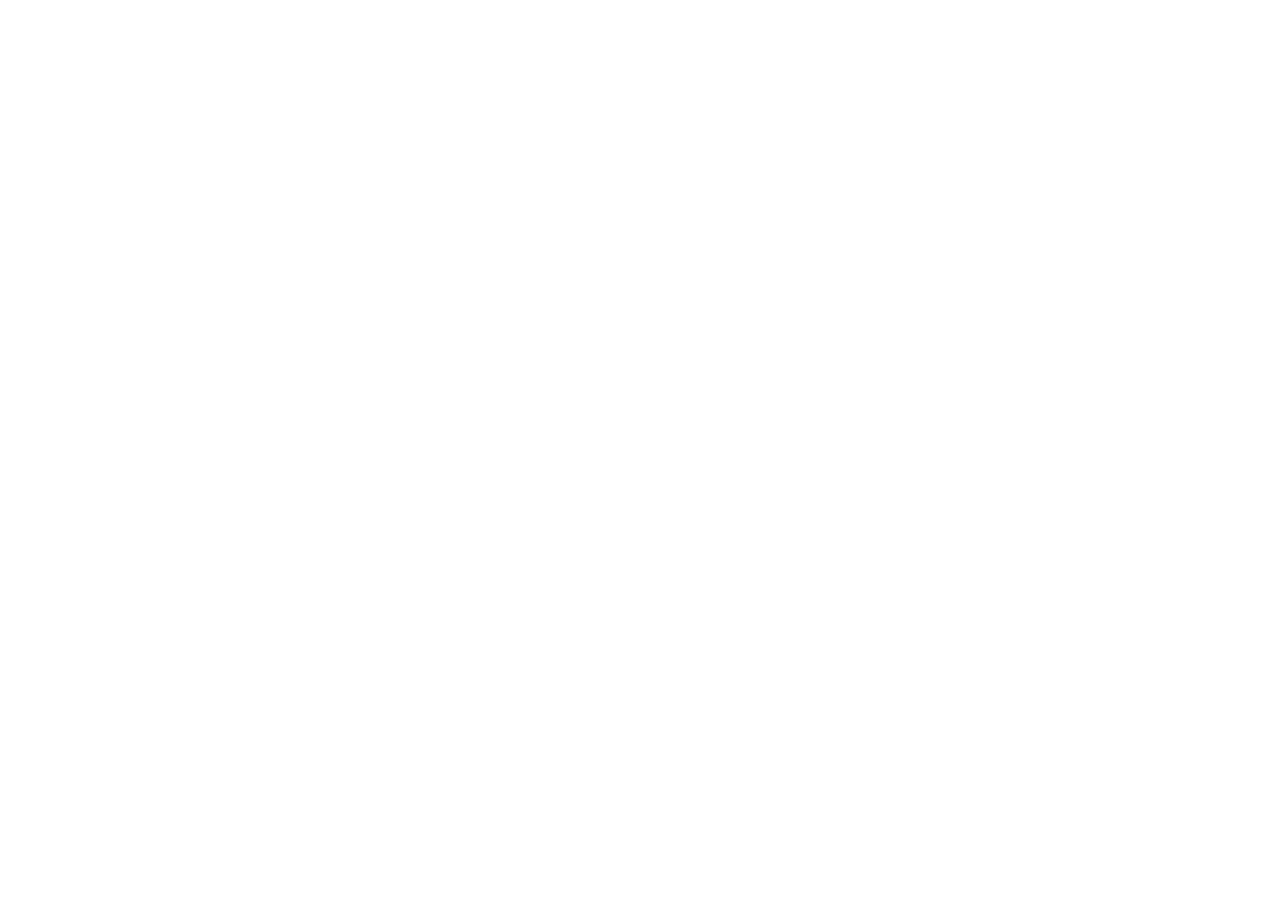
==== main.html @ 5566433c "added cdns" ====
<!DOCTYPE html>
<html>
<head>
    <meta charset="utf-8" />
    <meta http-equiv="X-UA-Compatible" content="IE=edge">
    <title>main Page</title>
    <meta name="viewport" content="width=device-width, initial-scale=1">

        <!-- Materialize CSS-->
    <link rel="stylesheet" href="https://cdnjs.cloudflare.com/ajax/libs/materialize/1.0.0/css/materialize.min.css">
        <!-- Css -->
    <link rel="stylesheet" type="text/css" media="screen" href="assets/css/style.css" />
        <!-- Javascript -->
    <script src="assets/javascript/app.js"></script>

</head>
<body>



   
    

   


    <!-- Jquery -->
    <script
  src="https://code.jquery.com/jquery-3.3.1.min.js"
  integrity="sha256-FgpCb/KJQlLNfOu91ta32o/NMZxltwRo8QtmkMRdAu8="
  crossorigin="anonymous">
    </script>

    <!-- Materialize JS -->
    <script src="https://cdnjs.cloudflare.com/ajax/libs/materialize/1.0.0/js/materialize.min.js"></script>

</body>
</html>
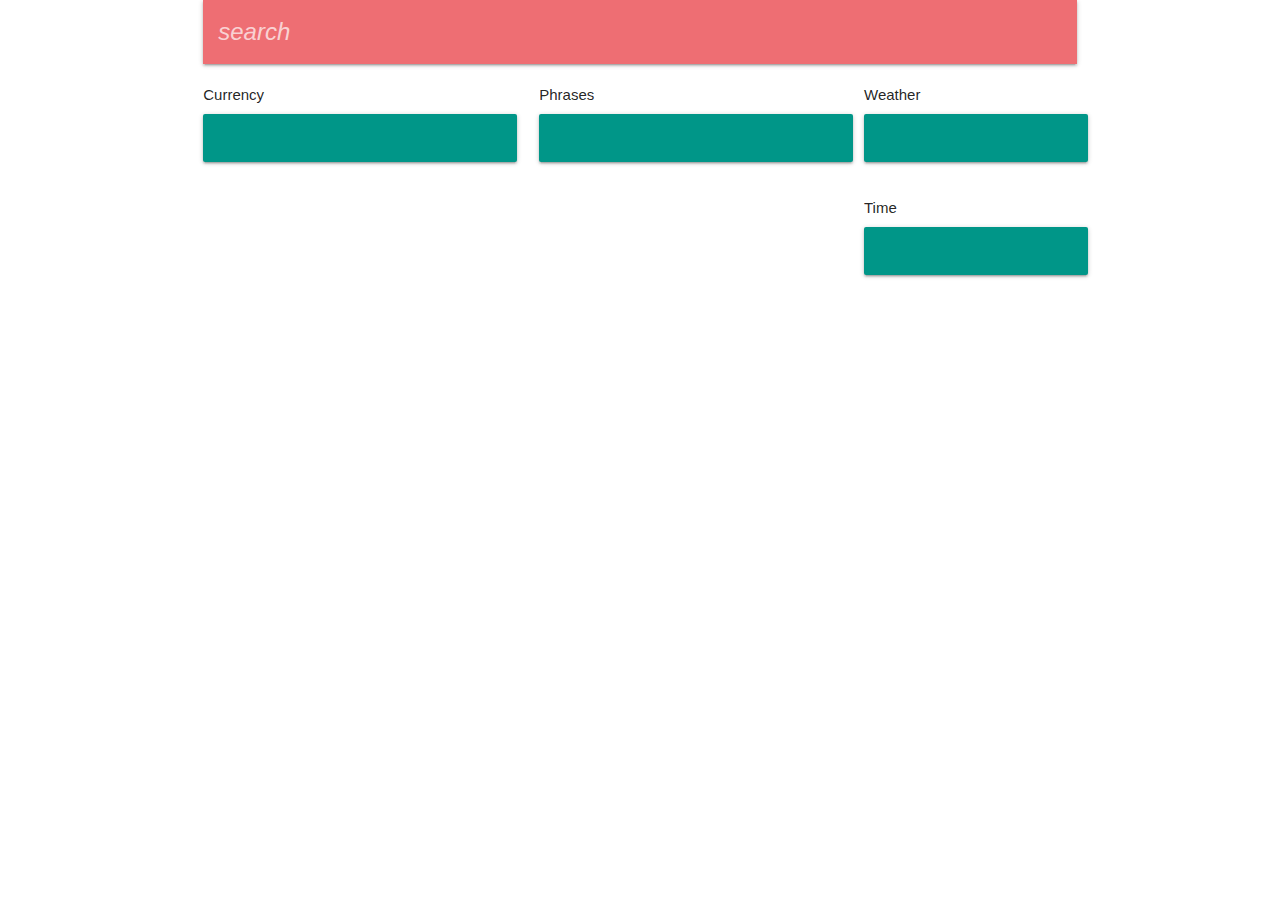
==== commit 60a06970: "Merge pull request #11 from DearLorditsNate/landing_page" ====
--- a/main.html
+++ b/main.html
@@ -12,16 +12,83 @@
     <link rel="stylesheet" type="text/css" media="screen" href="assets/css/style.css" />
         <!-- Javascript -->
     <script src="assets/javascript/app.js"></script>
-
 </head>
-<body>
 
 
 
-   
-    
+<body>
+<!-- Start container -->
+  <div class="container">
+<!-- Header Row -->
+    <div class="row">
+      <div class="col s12">
+<!-- Serch Bar -->
+        <nav>
+          <div class="nav-wrapper">
+            <form>
+              <div class="input-field">
+                <input id="search" type="search" required>
+                <label class="label-icon" for="search"><i class="material-icons">search</i></label>
+                <i class="material-icons">close</i>
+              </div>
+            </form>
+          </div>
+        </nav>
+      </div>
+    </div>
 
-   
+
+
+<!-- Content Row -->
+    <div class="row">
+<!-- Content Left -->
+      <div class="col s9">
+        <div class="row">
+<!-- Currency -->
+          <div class="col s6">Currency
+            <div class="card-panel teal">
+              <span class="white-text">
+              </span>
+            </div>
+          </div>
+          
+<!-- Phrases -->
+          <div class="col s6">Phrases
+            <div class="card-panel teal">
+              <span class="white-text">
+              </span>
+            </div>
+          </div>
+        </div>
+      </div> 
+<!-- Content Right -->
+      <div class="col s3">
+<!-- Weather -->
+        <div class="row">Weather
+          <div class="card-panel teal">
+            <span class="white-text">
+            </span>
+          </div>
+        </div>
+<!-- Time -->
+        <div class="row">Time
+          <div class="card-panel teal">
+            <span class="white-text">
+            </span>
+          </div>
+        </div>
+      </div> 
+    </div>
+  </div>
+
+
+
+
+
+
+
+
+
 
 
     <!-- Jquery -->
@@ -30,7 +97,6 @@
   integrity="sha256-FgpCb/KJQlLNfOu91ta32o/NMZxltwRo8QtmkMRdAu8="
   crossorigin="anonymous">
     </script>
-
     <!-- Materialize JS -->
     <script src="https://cdnjs.cloudflare.com/ajax/libs/materialize/1.0.0/js/materialize.min.js"></script>
 
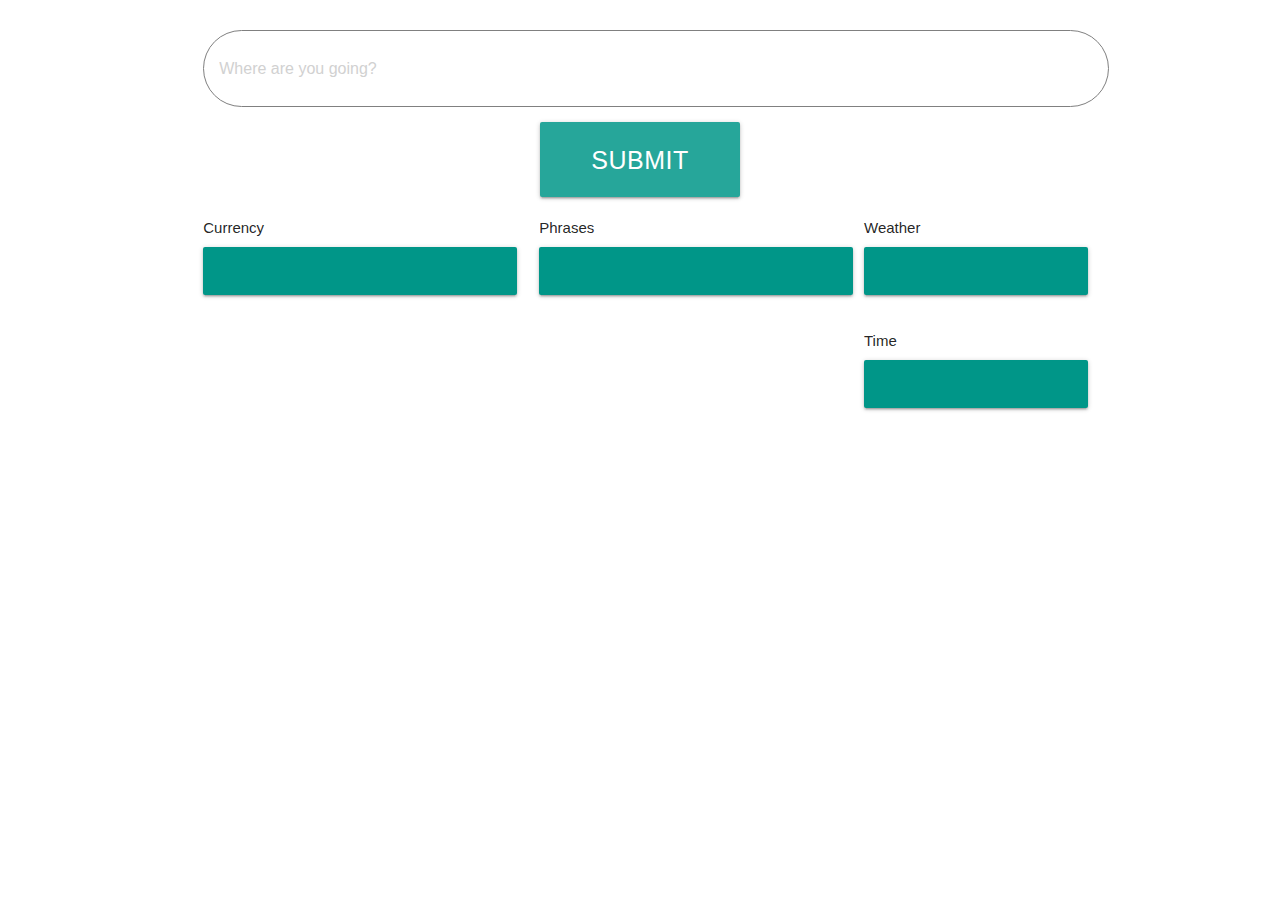
==== commit 0cc9c76f: "updates search bar to work with backend" ====
--- a/main.html
+++ b/main.html
@@ -1,58 +1,53 @@
 <!DOCTYPE html>
 <html>
+
 <head>
-    <meta charset="utf-8" />
-    <meta http-equiv="X-UA-Compatible" content="IE=edge">
-    <title>main Page</title>
-    <meta name="viewport" content="width=device-width, initial-scale=1">
+  <meta charset="utf-8" />
+  <meta http-equiv="X-UA-Compatible" content="IE=edge">
+  <title>main Page</title>
+  <meta name="viewport" content="width=device-width, initial-scale=1">
 
-        <!-- Materialize CSS-->
-    <link rel="stylesheet" href="https://cdnjs.cloudflare.com/ajax/libs/materialize/1.0.0/css/materialize.min.css">
-        <!-- Css -->
-    <link rel="stylesheet" type="text/css" media="screen" href="assets/css/style.css" />
-        <!-- Javascript -->
-    <script src="assets/javascript/app.js"></script>
+  <!-- Materialize CSS-->
+  <link rel="stylesheet" href="https://cdnjs.cloudflare.com/ajax/libs/materialize/1.0.0/css/materialize.min.css">
+  <!-- Css -->
+  <link rel="stylesheet" type="text/css" media="screen" href="assets/css/style.css" />
+
 </head>
 
 
 
 <body>
-<!-- Start container -->
+  <!-- Start container -->
   <div class="container">
-<!-- Header Row -->
+    <!-- Header Row -->
     <div class="row">
       <div class="col s12">
-<!-- Serch Bar -->
-        <nav>
-          <div class="nav-wrapper">
-            <form>
-              <div class="input-field">
-                <input id="search" type="search" required>
-                <label class="label-icon" for="search"><i class="material-icons">search</i></label>
-                <i class="material-icons">close</i>
+        <!-- Serch Bar -->
+            <form class="center-align">
+              <div class="form-group">
+                <input type="text" class="form-control" id="city" placeholder="Where are you going?">
               </div>
+              <button type="submit" class="btn" id="search">Submit</button>
             </form>
-          </div>
-        </nav>
       </div>
     </div>
 
 
 
-<!-- Content Row -->
+    <!-- Content Row -->
     <div class="row">
-<!-- Content Left -->
+      <!-- Content Left -->
       <div class="col s9">
         <div class="row">
-<!-- Currency -->
+          <!-- Currency -->
           <div class="col s6">Currency
             <div class="card-panel teal">
               <span class="white-text">
               </span>
             </div>
           </div>
-          
-<!-- Phrases -->
+
+          <!-- Phrases -->
           <div class="col s6">Phrases
             <div class="card-panel teal">
               <span class="white-text">
@@ -60,24 +55,24 @@
             </div>
           </div>
         </div>
-      </div> 
-<!-- Content Right -->
+      </div>
+      <!-- Content Right -->
       <div class="col s3">
-<!-- Weather -->
+        <!-- Weather -->
         <div class="row">Weather
           <div class="card-panel teal">
             <span class="white-text">
             </span>
           </div>
         </div>
-<!-- Time -->
+        <!-- Time -->
         <div class="row">Time
           <div class="card-panel teal">
             <span class="white-text">
             </span>
           </div>
         </div>
-      </div> 
+      </div>
     </div>
   </div>
 
@@ -91,14 +86,19 @@
 
 
 
-    <!-- Jquery -->
-    <script
-  src="https://code.jquery.com/jquery-3.3.1.min.js"
-  integrity="sha256-FgpCb/KJQlLNfOu91ta32o/NMZxltwRo8QtmkMRdAu8="
-  crossorigin="anonymous">
+  <!-- Jquery -->
+  <script src="https://code.jquery.com/jquery-3.3.1.min.js" integrity="sha256-FgpCb/KJQlLNfOu91ta32o/NMZxltwRo8QtmkMRdAu8="
+    crossorigin="anonymous">
     </script>
-    <!-- Materialize JS -->
-    <script src="https://cdnjs.cloudflare.com/ajax/libs/materialize/1.0.0/js/materialize.min.js"></script>
+  <!-- Materialize JS -->
+  <script src="https://cdnjs.cloudflare.com/ajax/libs/materialize/1.0.0/js/materialize.min.js"></script>
+
+  <!-- Currency Codes -->
+  <script src="assets/javascript/currency_codes.js"></script>
+
+  <!-- Javascript -->
+  <script src="assets/javascript/app.js"></script>
 
 </body>
+
 </html>--- a/assets/css/style.css
+++ b/assets/css/style.css
@@ -0,0 +1,16 @@
+form {
+    margin-top: 30px;
+}
+
+#city {
+    border: 1px solid grey;
+    border-radius: 40px;
+    padding: 15px;
+    margin-bottom: 15px;
+}
+
+#search {
+    width: 200px;
+    height: 75px;
+    font-size: 25px;
+}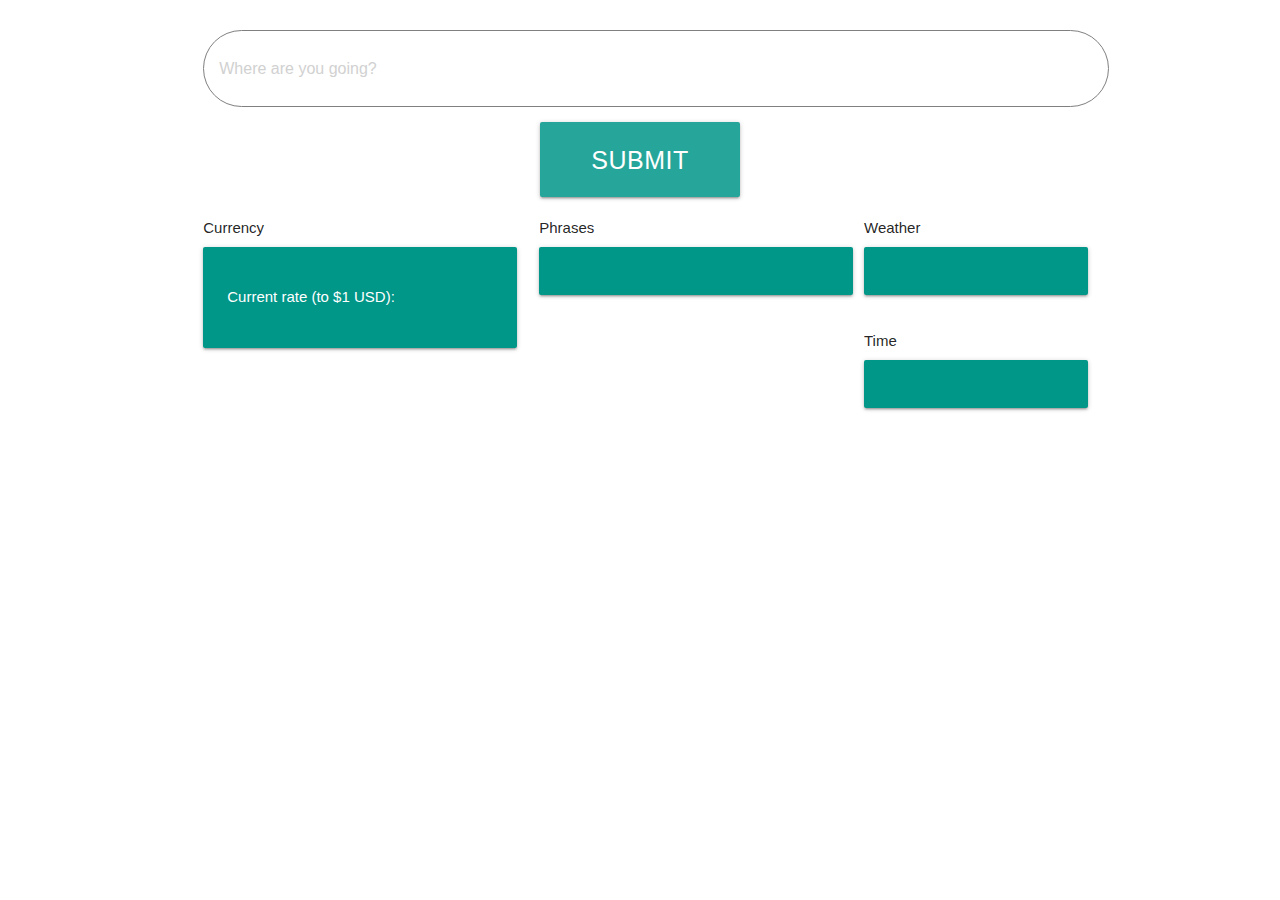
==== commit c2d6df1a: "exchange rate api now displays current rate and name of currency in the DOM" ====
--- a/main.html
+++ b/main.html
@@ -23,12 +23,12 @@
     <div class="row">
       <div class="col s12">
         <!-- Serch Bar -->
-            <form class="center-align">
-              <div class="form-group">
-                <input type="text" class="form-control" id="city" placeholder="Where are you going?">
-              </div>
-              <button type="submit" class="btn" id="search">Submit</button>
-            </form>
+        <form class="center-align">
+          <div class="form-group">
+            <input type="text" class="form-control" id="city" placeholder="Where are you going?">
+          </div>
+          <button type="submit" class="btn" id="search">Submit</button>
+        </form>
       </div>
     </div>
 
@@ -42,8 +42,11 @@
           <!-- Currency -->
           <div class="col s6">Currency
             <div class="card-panel teal">
-              <span class="white-text">
-              </span>
+              <p class="white-text">
+                Current rate (to $1 USD):
+                <span class="white-text" id="currency">
+                </span>
+              </p>
             </div>
           </div>
 
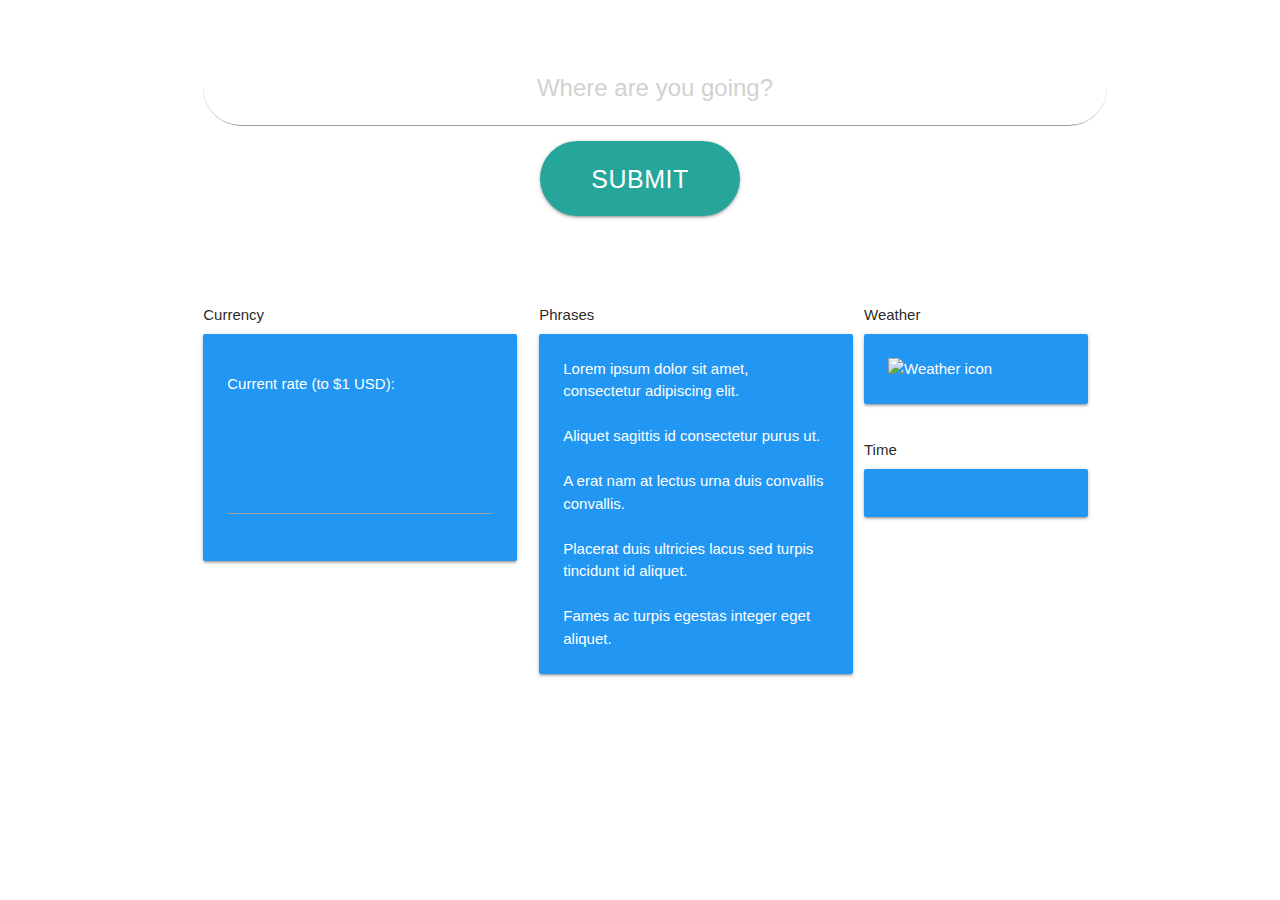
==== commit ecea24e2: "merged nate_branch and master" ====
--- a/main.html
+++ b/main.html
@@ -1,28 +1,27 @@
 <!DOCTYPE html>
 <html>
+
 
 <head>
   <meta charset="utf-8" />
   <meta http-equiv="X-UA-Compatible" content="IE=edge">
   <title>main Page</title>
   <meta name="viewport" content="width=device-width, initial-scale=1">
-
-  <!-- Materialize CSS-->
+<!-- Materialize CSS-->
   <link rel="stylesheet" href="https://cdnjs.cloudflare.com/ajax/libs/materialize/1.0.0/css/materialize.min.css">
-  <!-- Css -->
+<!-- Css -->
   <link rel="stylesheet" type="text/css" media="screen" href="assets/css/style.css" />
-
 </head>
 
 
 
 <body>
-  <!-- Start container -->
+<!-- Start container -->
   <div class="container">
-    <!-- Header Row -->
+<!-- Header Row -->
     <div class="row">
       <div class="col s12">
-        <!-- Serch Bar -->
+<!-- Search Bar -->
         <form class="center-align">
           <div class="form-group">
             <input type="text" class="form-control" id="city" placeholder="Where are you going?">
@@ -31,46 +30,63 @@
         </form>
       </div>
     </div>
-
-
-
-    <!-- Content Row -->
+<br><br><br>
+<!-- Content Row -->
     <div class="row">
-      <!-- Content Left -->
+<!-- Content Left -->
       <div class="col s9">
         <div class="row">
-          <!-- Currency -->
+<!-- Currency -->
           <div class="col s6">Currency
-            <div class="card-panel teal">
+            <div class="card-panel blue">
               <p class="white-text">
                 Current rate (to $1 USD):
                 <span class="white-text" id="currency">
+<!-- Currency Result Shown -->
+                  <form class="center-align">
+                    <div class="form-group">
+<br>
+                      <input class="white-text" type="text" class="form-control" id="current-rate" placeholder="">
+                    </div>
+                  </form>
                 </span>
               </p>
             </div>
           </div>
-
-          <!-- Phrases -->
+<!-- Phrases -->
           <div class="col s6">Phrases
-            <div class="card-panel teal">
+            <div class="card-panel blue">
               <span class="white-text">
+              Lorem ipsum dolor sit amet, consectetur adipiscing elit. 
+              <br><br>
+              Aliquet sagittis id consectetur purus ut. 
+              <br><br>
+              A erat nam at lectus urna duis convallis convallis. 
+              <br><br>
+              Placerat duis ultricies lacus sed turpis tincidunt id aliquet. 
+              <br><br>
+              Fames ac turpis egestas integer eget aliquet.
               </span>
             </div>
           </div>
         </div>
       </div>
-      <!-- Content Right -->
+<!-- Content Right -->
       <div class="col s3">
-        <!-- Weather -->
+<!-- Weather -->
         <div class="row">Weather
-          <div class="card-panel teal">
+          <div class="card-panel blue">
             <span class="white-text">
+<!-- Icon div for Weather API-->
+              <div id="icon">
+                <img id="weather-icon" src="" alt="Weather icon">
+              </div>
             </span>
           </div>
         </div>
-        <!-- Time -->
+<!-- Time -->
         <div class="row">Time
-          <div class="card-panel teal">
+          <div class="card-panel blue">
             <span class="white-text">
             </span>
           </div>
@@ -81,25 +97,17 @@
 
 
 
-
-
-
-
-
-
-
-
-  <!-- Jquery -->
+<!-- Jquery -->
   <script src="https://code.jquery.com/jquery-3.3.1.min.js" integrity="sha256-FgpCb/KJQlLNfOu91ta32o/NMZxltwRo8QtmkMRdAu8="
     crossorigin="anonymous">
     </script>
-  <!-- Materialize JS -->
+<!-- Materialize JS -->
   <script src="https://cdnjs.cloudflare.com/ajax/libs/materialize/1.0.0/js/materialize.min.js"></script>
 
-  <!-- Currency Codes -->
+<!-- Currency Codes -->
   <script src="assets/javascript/currency_codes.js"></script>
 
-  <!-- Javascript -->
+<!-- Javascript -->
   <script src="assets/javascript/app.js"></script>
 
 </body>
--- a/assets/css/style.css
+++ b/assets/css/style.css
@@ -1,16 +1,44 @@
+body {
+    background-image: url("ocean.jpg");
+    background-color: white;
+    width: 100%;
+    height: 400px;
+    background-size: cover;
+   }
+
+
 form {
-    margin-top: 30px;
+    margin-top: 50px;
 }
 
 #city {
-    border: 1px solid grey;
     border-radius: 40px;
     padding: 15px;
     margin-bottom: 15px;
+    max-width: 100%;
+    background-color: white;
+    text-align: center;
+    font-size: 24px;
+}
+
+#placeholder {
+    color: gray;
 }
 
 #search {
     width: 200px;
     height: 75px;
     font-size: 25px;
+    border-radius: 40px;
+}
+
+body {
+    background-image: url("../images/boardwalk-buildings-cars-5256.jpg");
+    background-repeat: no-repeat;
+    background-position: center;
+    background-size: cover;
+}
+
+.test {
+    background-color: green;
 }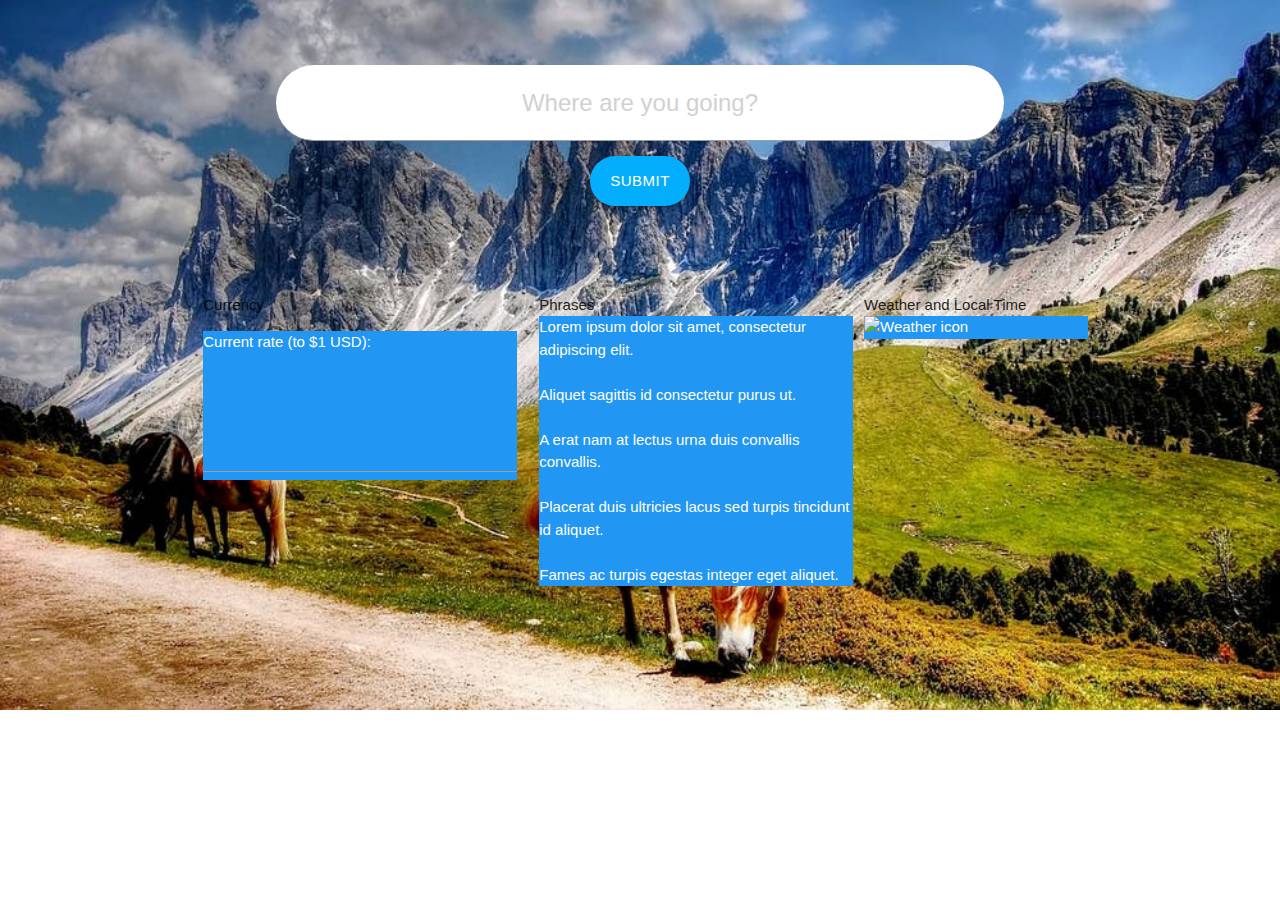
==== commit 134acae6: "merged and cleaned up" ====
--- a/main.html
+++ b/main.html
@@ -38,7 +38,7 @@
         <div class="row">
 <!-- Currency -->
           <div class="col s6">Currency
-            <div class="card-panel blue">
+            <div class="medium blue">
               <p class="white-text">
                 Current rate (to $1 USD):
                 <span class="white-text" id="currency">
@@ -55,7 +55,7 @@
           </div>
 <!-- Phrases -->
           <div class="col s6">Phrases
-            <div class="card-panel blue">
+            <div class="medium blue">
               <span class="white-text">
               Lorem ipsum dolor sit amet, consectetur adipiscing elit. 
               <br><br>
@@ -74,20 +74,13 @@
 <!-- Content Right -->
       <div class="col s3">
 <!-- Weather -->
-        <div class="row">Weather
-          <div class="card-panel blue">
+        <div class="row">Weather and Local Time
+          <div class="medium blue">
             <span class="white-text">
 <!-- Icon div for Weather API-->
               <div id="icon">
                 <img id="weather-icon" src="" alt="Weather icon">
               </div>
-            </span>
-          </div>
-        </div>
-<!-- Time -->
-        <div class="row">Time
-          <div class="card-panel blue">
-            <span class="white-text">
             </span>
           </div>
         </div>
--- a/assets/css/style.css
+++ b/assets/css/style.css
@@ -1,10 +1,20 @@
 body {
-    background-image: url("ocean.jpg");
+    background-image: url("../images/bg.jpg");
+    background-repeat: no-repeat;
+    background-position: center;
+    background-size: cover;
+}
+
+.transparency {
+    background-color: white; 
+    size: auto;
+    background-color: rgba(255, 255, 255, 0.8);
+}
+
+
+.notransparency {
     background-color: white;
-    width: 100%;
-    height: 400px;
-    background-size: cover;
-   }
+}
 
 
 form {
@@ -14,11 +24,13 @@
 #city {
     border-radius: 40px;
     padding: 15px;
+    margin-top: 15px;
     margin-bottom: 15px;
-    max-width: 100%;
+    max-width: 80%;
     background-color: white;
     text-align: center;
     font-size: 24px;
+    opacity: 1;
 }
 
 #placeholder {
@@ -26,19 +38,24 @@
 }
 
 #search {
-    width: 200px;
-    height: 75px;
-    font-size: 25px;
+    width: 100px;
+    height: 50px;
+    font-size: 15px;
     border-radius: 40px;
+    background-color: rgb(4, 174, 253);
 }
 
-body {
-    background-image: url("../images/boardwalk-buildings-cars-5256.jpg");
-    background-repeat: no-repeat;
-    background-position: center;
-    background-size: cover;
+
+
+.test1 {
+    background-color: turquoise;
 }
 
-.test {
-    background-color: green;
+
+.test2 {
+    background-color: cornflowerblue;
+}
+
+.test3 {
+    background-color: slateblue;
 }